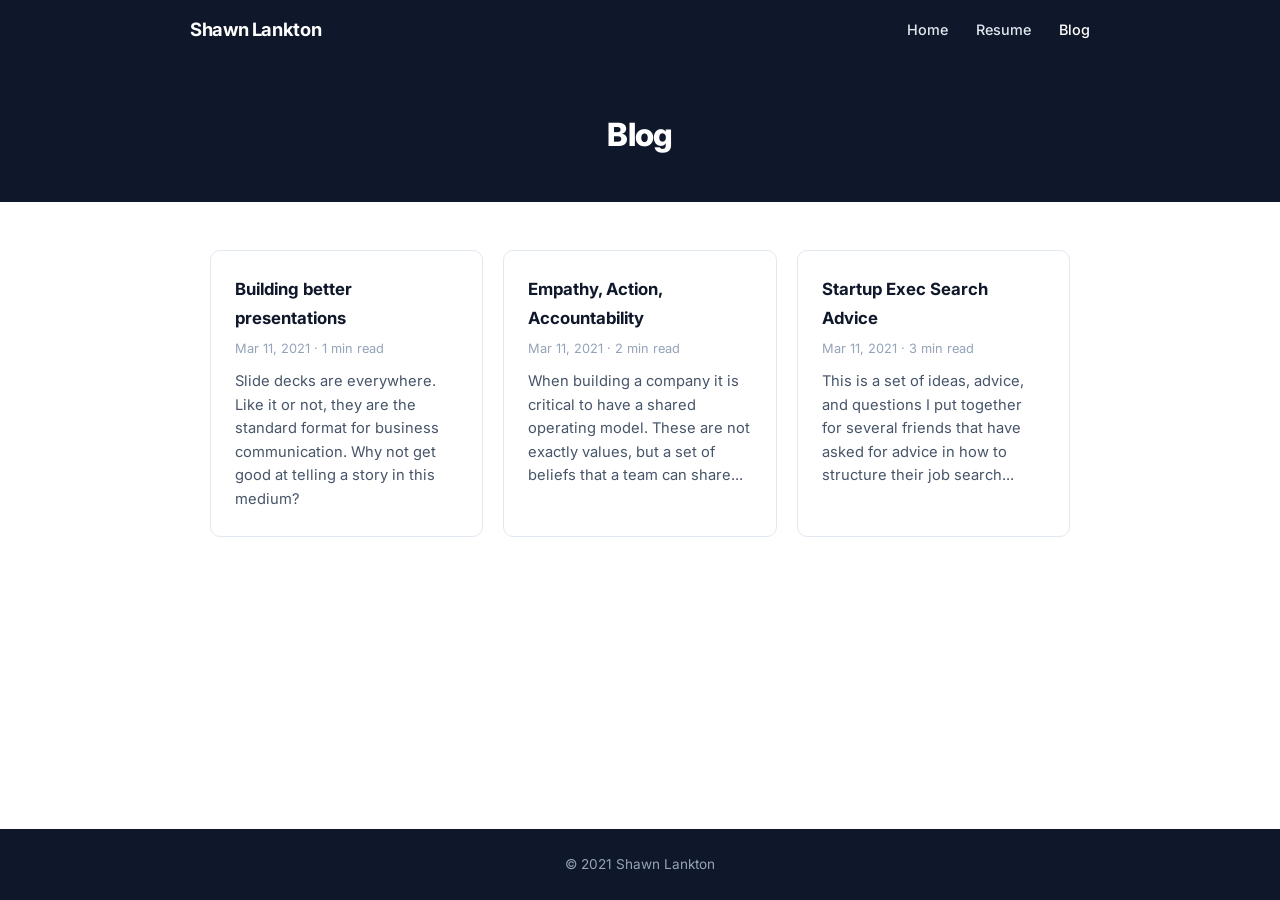
==== blog.html @ 97915434 "Initial commit: clean mobile-first rebuild of shawnlankton.com" ====
<!DOCTYPE html>
<html lang="en">
<head>
  <meta charset="UTF-8">
  <meta name="viewport" content="width=device-width, initial-scale=1.0">
  <title>Blog — Shawn Lankton</title>
  <link rel="stylesheet" href="style.css">
</head>
<body>
  <nav class="nav">
    <div class="nav-inner">
      <a href="index.html" class="nav-brand">Shawn Lankton</a>
      <button class="hamburger" aria-label="Menu" onclick="document.querySelector('.nav-links').classList.toggle('open')">
        <span></span><span></span><span></span>
      </button>
      <ul class="nav-links">
        <li><a href="index.html">Home</a></li>
        <li><a href="resume.html">Resume</a></li>
        <li><a href="blog.html" class="active">Blog</a></li>
      </ul>
    </div>
  </nav>

  <div class="page-header">
    <h1>Blog</h1>
  </div>

  <div class="section">
    <div class="cards">
      <div class="card">
        <a href="post/building-better-presentations.html">
          <h3>Building better presentations</h3>
          <div class="meta">Mar 11, 2021 · 1 min read</div>
          <p>Slide decks are everywhere. Like it or not, they are the standard format for business communication. Why not get good at telling a story in this medium?</p>
        </a>
      </div>
      <div class="card">
        <a href="post/empathy-action-accountability.html">
          <h3>Empathy, Action, Accountability</h3>
          <div class="meta">Mar 11, 2021 · 2 min read</div>
          <p>When building a company it is critical to have a shared operating model. These are not exactly values, but a set of beliefs that a team can share...</p>
        </a>
      </div>
      <div class="card">
        <a href="post/startup-exec-search-advice.html">
          <h3>Startup Exec Search Advice</h3>
          <div class="meta">Mar 11, 2021 · 3 min read</div>
          <p>This is a set of ideas, advice, and questions I put together for several friends that have asked for advice in how to structure their job search...</p>
        </a>
      </div>
    </div>
  </div>

  <footer class="footer">&copy; 2021 Shawn Lankton</footer>
</body>
</html>
---- style.css ----
@import url('https://fonts.googleapis.com/css2?family=Inter:wght@400;500;600;700;800&display=swap');

*, *::before, *::after {
  box-sizing: border-box;
  margin: 0;
  padding: 0;
}

:root {
  --navy: #0f172a;
  --navy-light: #1e293b;
  --accent: #2563eb;
  --accent-hover: #1d4ed8;
  --white: #ffffff;
  --gray-100: #f1f5f9;
  --gray-200: #e2e8f0;
  --gray-400: #94a3b8;
  --gray-600: #475569;
  --gray-800: #1e293b;
  --text: #334155;
  --max-width: 900px;
}

html { scroll-behavior: smooth; }

body {
  font-family: 'Inter', system-ui, -apple-system, sans-serif;
  color: var(--text);
  background: var(--white);
  line-height: 1.7;
  font-size: 16px;
  min-height: 100vh;
  display: flex;
  flex-direction: column;
}

a {
  color: var(--accent);
  text-decoration: none;
}
a:hover { text-decoration: underline; }

/* ── NAV ── */
.nav {
  background: var(--navy);
  padding: 0 1.25rem;
  position: sticky;
  top: 0;
  z-index: 100;
}
.nav-inner {
  max-width: var(--max-width);
  margin: 0 auto;
  display: flex;
  align-items: center;
  justify-content: space-between;
  height: 60px;
}
.nav-brand {
  color: var(--white);
  font-weight: 700;
  font-size: 1.15rem;
  letter-spacing: -0.02em;
}
.nav-brand:hover { text-decoration: none; opacity: .9; }
.nav-links {
  display: flex;
  gap: 1.75rem;
  list-style: none;
}
.nav-links a {
  color: var(--gray-200);
  font-size: 0.9rem;
  font-weight: 500;
  transition: color .15s;
}
.nav-links a:hover { color: var(--white); text-decoration: none; }
.nav-links a.active { color: var(--white); }

/* hamburger */
.hamburger {
  display: none;
  background: none;
  border: none;
  cursor: pointer;
  padding: 4px;
}
.hamburger span {
  display: block;
  width: 22px;
  height: 2px;
  background: var(--white);
  margin: 5px 0;
  border-radius: 2px;
  transition: .25s;
}

@media (max-width: 640px) {
  .hamburger { display: block; }
  .nav-links {
    display: none;
    flex-direction: column;
    position: absolute;
    top: 60px;
    left: 0;
    right: 0;
    background: var(--navy);
    padding: 1rem 1.25rem 1.25rem;
    gap: 0;
    border-top: 1px solid var(--navy-light);
  }
  .nav-links.open { display: flex; }
  .nav-links li { padding: .6rem 0; }
}

/* ── HERO ── */
.hero {
  background: var(--navy);
  color: var(--white);
  padding: 4rem 1.25rem 3.5rem;
  text-align: center;
}
.hero h1 {
  font-size: 2.5rem;
  font-weight: 800;
  letter-spacing: -0.03em;
  margin-bottom: .5rem;
}
.hero p {
  color: var(--gray-400);
  font-size: 1.15rem;
  font-weight: 400;
}

@media (min-width: 640px) {
  .hero { padding: 5rem 2rem 4.5rem; }
  .hero h1 { font-size: 3.25rem; }
}

/* ── SECTIONS ── */
.section {
  max-width: var(--max-width);
  margin: 0 auto;
  padding: 3rem 1.25rem;
  width: 100%;
}
.section + .section { padding-top: 0; }

.section-title {
  font-size: 0.8rem;
  font-weight: 700;
  letter-spacing: 0.1em;
  text-transform: uppercase;
  color: var(--accent);
  margin-bottom: 1.25rem;
}

.bio-text {
  font-size: 1.05rem;
  color: var(--text);
  line-height: 1.8;
}
.bio-text p + p { margin-top: 1rem; }

.bio-links {
  margin-top: 1.5rem;
  display: flex;
  gap: 1.25rem;
  flex-wrap: wrap;
}
.bio-links a {
  font-weight: 600;
  font-size: 0.95rem;
}

/* ── CARDS ── */
.cards {
  display: grid;
  gap: 1.25rem;
}
@media (min-width: 640px) {
  .cards { grid-template-columns: repeat(auto-fill, minmax(260px, 1fr)); }
}
.card {
  border: 1px solid var(--gray-200);
  border-radius: 10px;
  padding: 1.5rem;
  transition: box-shadow .2s, border-color .2s;
}
.card:hover {
  border-color: var(--accent);
  box-shadow: 0 2px 12px rgba(37, 99, 235, .08);
}
.card h3 {
  font-size: 1.05rem;
  font-weight: 700;
  color: var(--navy);
  margin-bottom: .35rem;
}
.card .meta {
  font-size: 0.8rem;
  color: var(--gray-400);
  margin-bottom: .65rem;
}
.card p {
  font-size: 0.92rem;
  color: var(--gray-600);
  line-height: 1.6;
}
.card a {
  color: inherit;
  text-decoration: none;
  display: block;
}
.card a:hover { text-decoration: none; }

/* ── PAGE HEADER ── */
.page-header {
  background: var(--navy);
  color: var(--white);
  padding: 3rem 1.25rem 2.5rem;
  text-align: center;
}
.page-header h1 {
  font-size: 2rem;
  font-weight: 800;
  letter-spacing: -0.02em;
}
.page-header p {
  color: var(--gray-400);
  margin-top: .4rem;
  font-size: 0.95rem;
}

/* ── RESUME ── */
.resume-section { margin-bottom: 2.5rem; }
.resume-section h2 {
  font-size: 0.8rem;
  font-weight: 700;
  letter-spacing: 0.1em;
  text-transform: uppercase;
  color: var(--accent);
  margin-bottom: 1.5rem;
  padding-bottom: .5rem;
  border-bottom: 2px solid var(--gray-200);
}

.job { margin-bottom: 2rem; }
.job-header h3 {
  font-size: 1.05rem;
  font-weight: 700;
  color: var(--navy);
}
.job-header .company {
  font-size: 0.85rem;
  color: var(--gray-600);
  margin-top: .15rem;
}
.job-header .dates {
  font-size: 0.82rem;
  color: var(--gray-400);
  margin-top: .1rem;
}
.job ul {
  margin-top: .6rem;
  padding-left: 1.25rem;
}
.job li {
  font-size: 0.92rem;
  color: var(--gray-600);
  margin-bottom: .35rem;
  line-height: 1.55;
}

.edu h3 {
  font-size: 1.05rem;
  font-weight: 700;
  color: var(--navy);
}
.edu .dates {
  font-size: 0.82rem;
  color: var(--gray-400);
}
.edu ul {
  margin-top: .5rem;
  padding-left: 1.25rem;
}
.edu li {
  font-size: 0.92rem;
  color: var(--gray-600);
  margin-bottom: .3rem;
}

.interests {
  font-size: 0.95rem;
  color: var(--gray-600);
}

/* ── POST ── */
.post {
  max-width: var(--max-width);
  margin: 0 auto;
  padding: 2.5rem 1.25rem 3rem;
  width: 100%;
}
.post h2 {
  font-size: 1.25rem;
  font-weight: 700;
  color: var(--navy);
  margin: 2rem 0 .75rem;
}
.post p {
  margin-bottom: 1rem;
  font-size: 1rem;
  line-height: 1.8;
}
.post ul {
  padding-left: 1.5rem;
  margin-bottom: 1rem;
}
.post li {
  margin-bottom: .4rem;
  line-height: 1.7;
}
.back-link {
  display: inline-block;
  margin-bottom: 1.5rem;
  font-size: 0.9rem;
  font-weight: 500;
}

/* ── FOOTER ── */
.footer {
  margin-top: auto;
  background: var(--navy);
  color: var(--gray-400);
  text-align: center;
  padding: 1.5rem 1.25rem;
  font-size: 0.85rem;
}
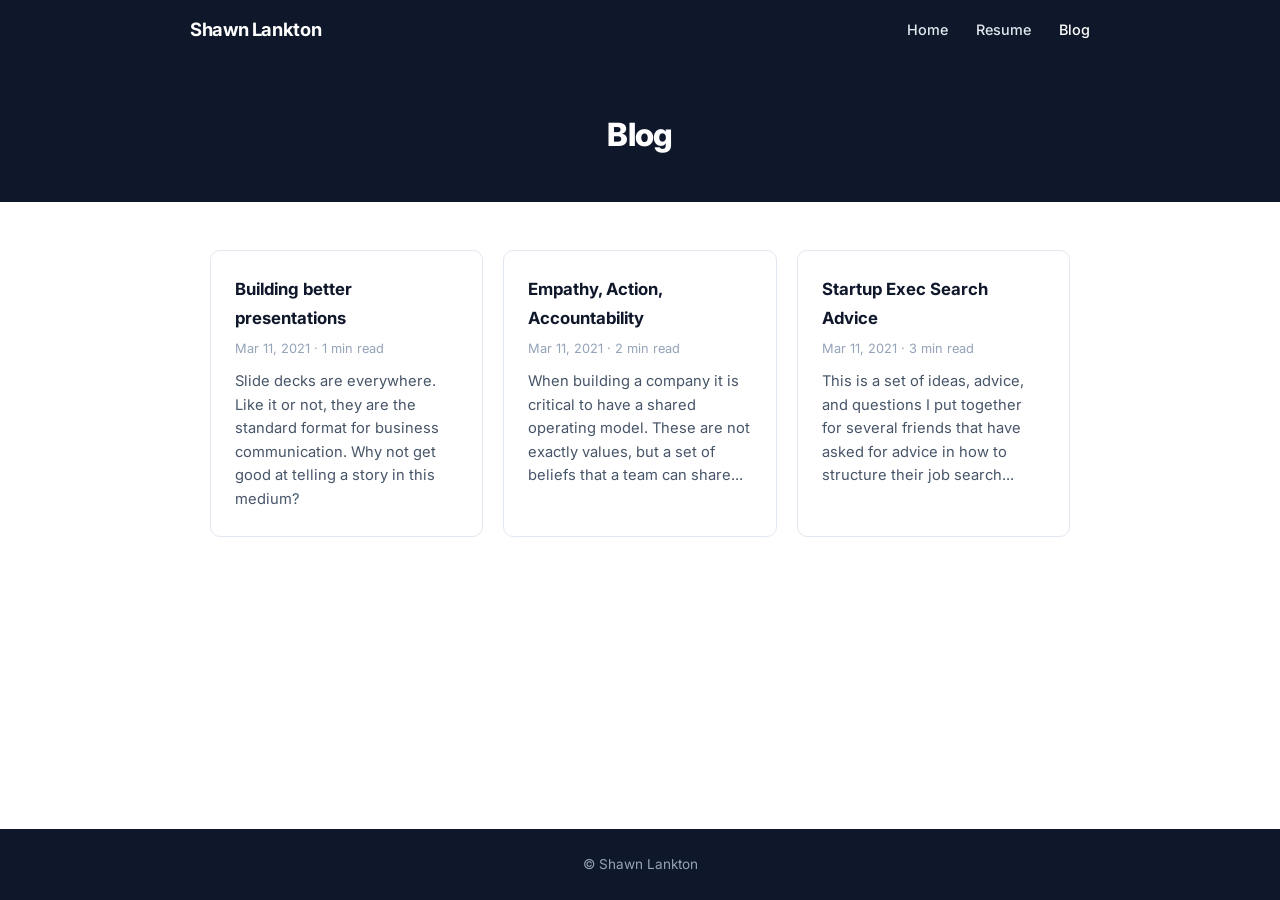
==== commit c9b791b0: "Add company hyperlinks, LinkedIn badge on Experience, remove year from copyright" ====
--- a/blog.html
+++ b/blog.html
@@ -51,6 +51,6 @@
     </div>
   </div>
 
-  <footer class="footer">&copy; 2021 Shawn Lankton</footer>
+  <footer class="footer">&copy; Shawn Lankton</footer>
 </body>
 </html>
--- a/style.css
+++ b/style.css
@@ -243,7 +243,18 @@
   margin-bottom: 1.5rem;
   padding-bottom: .5rem;
   border-bottom: 2px solid var(--gray-200);
-}
+  display: flex;
+  align-items: center;
+  gap: .5rem;
+}
+.li-badge {
+  display: inline-flex;
+  align-items: center;
+  opacity: .85;
+  transition: opacity .15s;
+  line-height: 0;
+}
+.li-badge:hover { opacity: 1; text-decoration: none; }
 
 .job { margin-bottom: 2rem; }
 .job-header h3 {
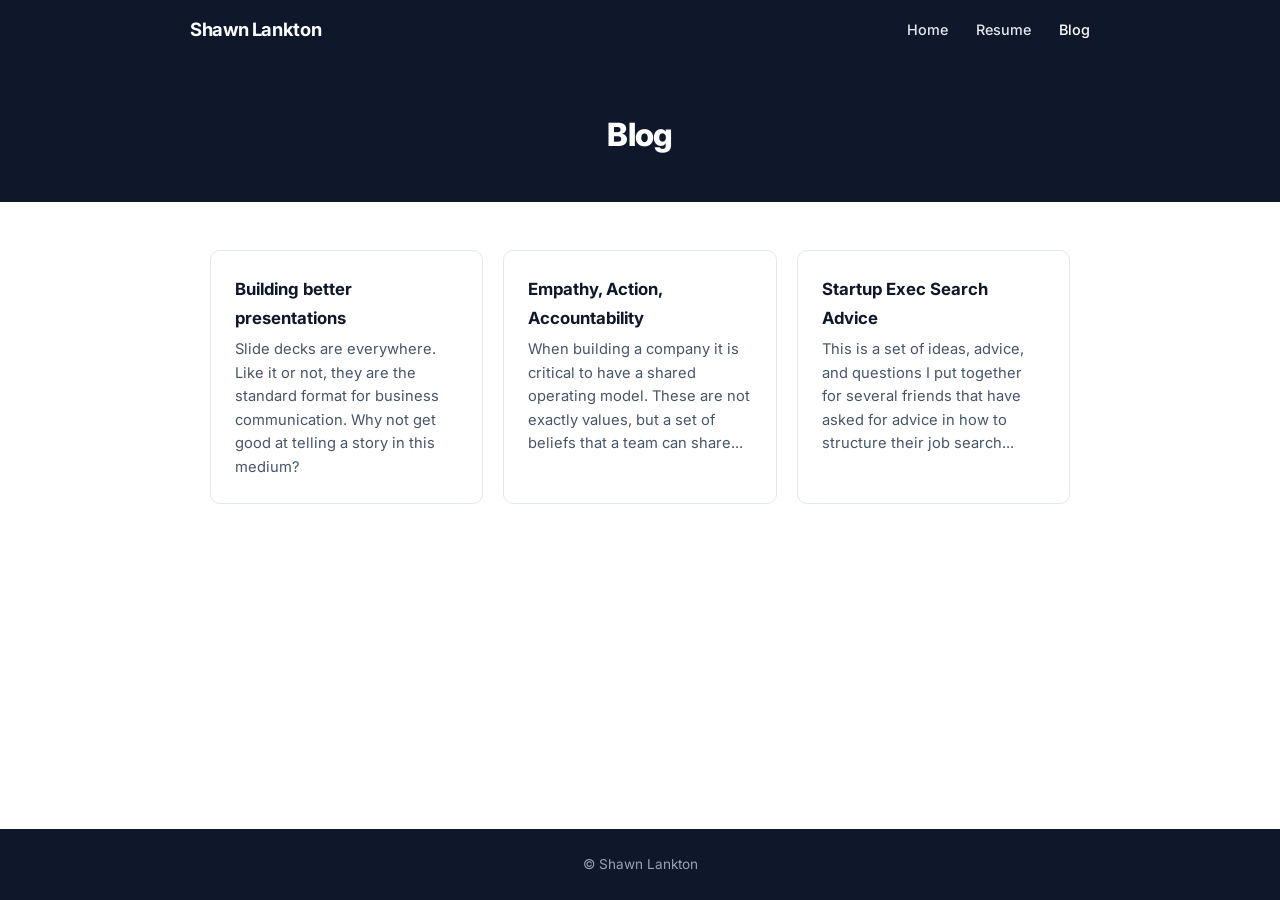
==== commit 6d6fd231: "Change SaaS to Tech on homepage, remove publication dates from blog posts" ====
--- a/blog.html
+++ b/blog.html
@@ -4,19 +4,20 @@
   <meta charset="UTF-8">
   <meta name="viewport" content="width=device-width, initial-scale=1.0">
   <title>Blog — Shawn Lankton</title>
+  <link rel="icon" href="/favicon.svg" type="image/svg+xml">
   <link rel="stylesheet" href="style.css">
 </head>
 <body>
   <nav class="nav">
     <div class="nav-inner">
-      <a href="index.html" class="nav-brand">Shawn Lankton</a>
+      <a href="/" class="nav-brand">Shawn Lankton</a>
       <button class="hamburger" aria-label="Menu" onclick="document.querySelector('.nav-links').classList.toggle('open')">
         <span></span><span></span><span></span>
       </button>
       <ul class="nav-links">
-        <li><a href="index.html">Home</a></li>
-        <li><a href="resume.html">Resume</a></li>
-        <li><a href="blog.html" class="active">Blog</a></li>
+        <li><a href="/">Home</a></li>
+        <li><a href="/resume">Resume</a></li>
+        <li><a href="/blog" class="active">Blog</a></li>
       </ul>
     </div>
   </nav>
@@ -28,23 +29,20 @@
   <div class="section">
     <div class="cards">
       <div class="card">
-        <a href="post/building-better-presentations.html">
+        <a href="/post/building-better-presentations">
           <h3>Building better presentations</h3>
-          <div class="meta">Mar 11, 2021 · 1 min read</div>
           <p>Slide decks are everywhere. Like it or not, they are the standard format for business communication. Why not get good at telling a story in this medium?</p>
         </a>
       </div>
       <div class="card">
-        <a href="post/empathy-action-accountability.html">
+        <a href="/post/empathy-action-accountability">
           <h3>Empathy, Action, Accountability</h3>
-          <div class="meta">Mar 11, 2021 · 2 min read</div>
           <p>When building a company it is critical to have a shared operating model. These are not exactly values, but a set of beliefs that a team can share...</p>
         </a>
       </div>
       <div class="card">
-        <a href="post/startup-exec-search-advice.html">
+        <a href="/post/startup-exec-search-advice">
           <h3>Startup Exec Search Advice</h3>
-          <div class="meta">Mar 11, 2021 · 3 min read</div>
           <p>This is a set of ideas, advice, and questions I put together for several friends that have asked for advice in how to structure their job search...</p>
         </a>
       </div>
